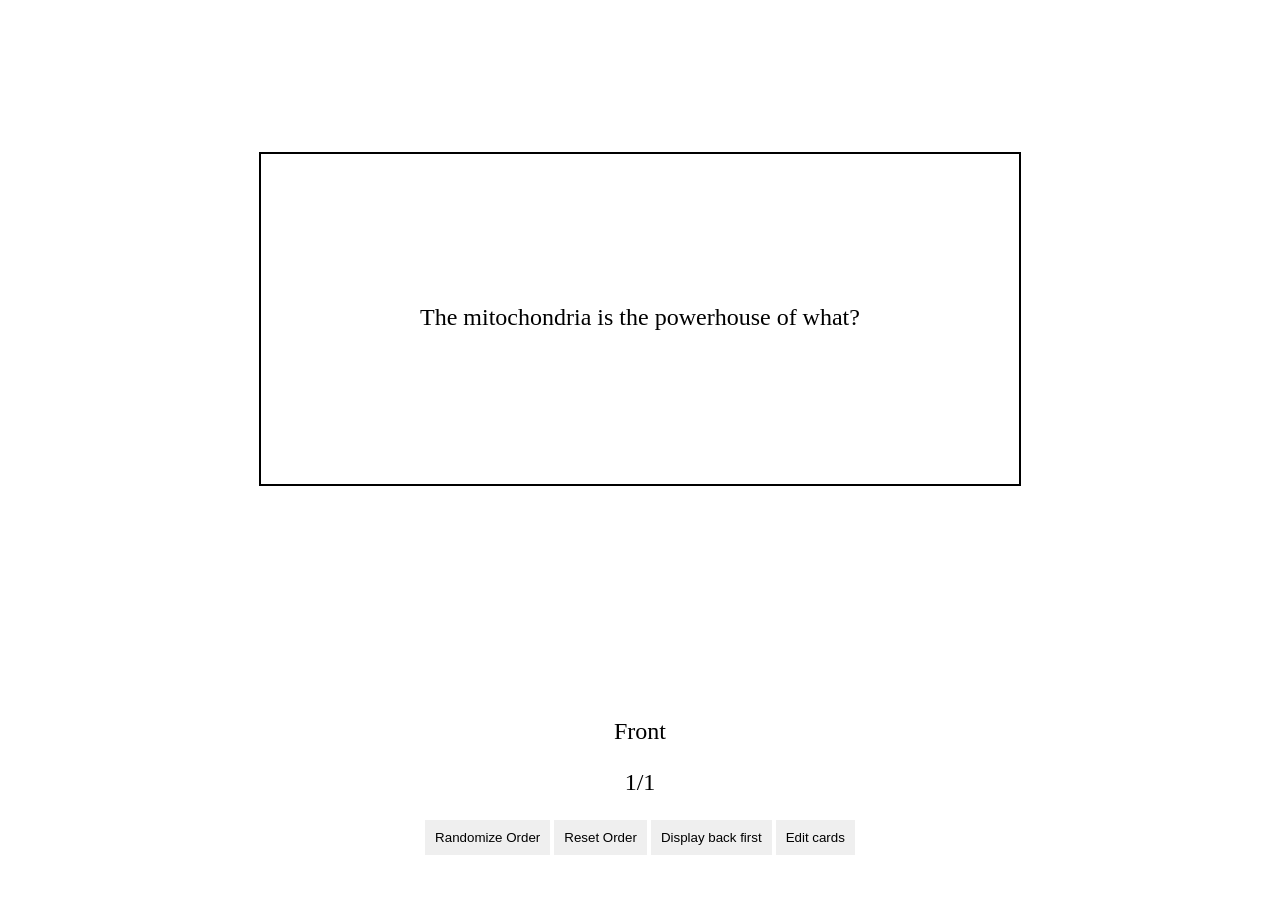
==== flashcards/index.html @ 7512b7d4 "home page" ====
<!DOCTYPE html>
<html>
    <head>
        <title>Flashcards</title>
    </head>
    <body>
        <div id="viewer">
            <div id="card">
                <div id="textBox"></div>
            </div>
            <div style="width:100%; position: fixed; text-align: center; left: 0; bottom: 5%;">
                <div>
                    <p id="qa"></p>
                    <p id="counter"></p>
                </div>
                <div>
                    <button id="randomizeButton" commandfor="textBox" command="--randomize">Randomize Order</button>
                    <button id="orderButton" commandfor="textBox" command="--order">Reset Order</button>
                    <button id="swapButton" commandfor="textBox" command="--swapQA">Display back first</button>
                    <button id="editorButton" commandfor="textBox" command="--editCards">Edit cards</button>
                </div>
            </div>
        </div>
        <div id="editor" hidden="">
            <div id="cardTable" style="margin-bottom: 200px;">
                <div id="grid" class="container">
                    <div>
                        Question
                    </div>
                    <div>
                        Answer
                    </div>
                    <div></div>
                </div>
                <button id="addCardButton" commandfor="grid" command="--addCard">Add Card</button>
            </div>
            <div style="width:100%; position: fixed; text-align: center; left: 0; bottom: 5%;">
                <button id="addCardButton" commandfor="grid" command="--addCard">Add Card</button>
                <button id="viewerButton" commandfor="textBox" command="--viewCards">View Cards</button>
                <button id="saveButton" commandfor="textBox" command="--save">Save</button>
                <button id="resetButton" commandfor="textBox" command="--reset">Reset to Defaults</button>
            </div>
        </div>
    </body>
    <script src="viewing.js" defer></script>
    <script src="writing.js" defer></script>
    <link rel="stylesheet" href="styles.css">
</html>
---- flashcards/styles.css ----
@keyframes cardFlip {
    0% {width:60%;}
    50% {width:0%;}
    100% {width:60%;}
}

@keyframes cardFlip2 {
    0% {width:60%;}
    50% {width:0%;}
    100% {width:60%;}
}

@keyframes textHide {
    0% {color:white; border-color: white;}
    50% {color:white; border-color: white;}
    100% {color:black; border-color: black;}
}
@keyframes textHide2 {
    0% {color:white; border-color: white;}
    50% {color:white; border-color: white;}
    100% {color:black; border-color: black;}
}

p {
    font-size: x-large
}

#card {
    text-align: center;
    border: 2px solid black;
    margin: auto;
    margin-top:12%;
    width: 60%;
    height:330px;
}

#textBox {
    font-size: x-large;
    padding: 150px;
}

.container {
    display: grid;
    grid-template-columns: auto auto 40px;
    width:60%;
    margin: auto;
    row-gap: 2px;
    border: 2px solid black;
    background-color: black;
}

#cardTable {
    text-align: center;
}

#cardTable #addCardButton {
    width:60.25%;
    border:2px solid black;
    line-height: 0;
    margin-top:-100px;
}

.container button {
    font-size: large;
    width: 40px;
    height: auto;
}

textarea {
    resize: vertical;
    height: 17px;
    width:300px;
}

button {
    background-color: light-grey;
    border: none;
    padding: 10px;
}

.container div {
    padding: 5px;
    background-color: white;
    text-align: center;
}
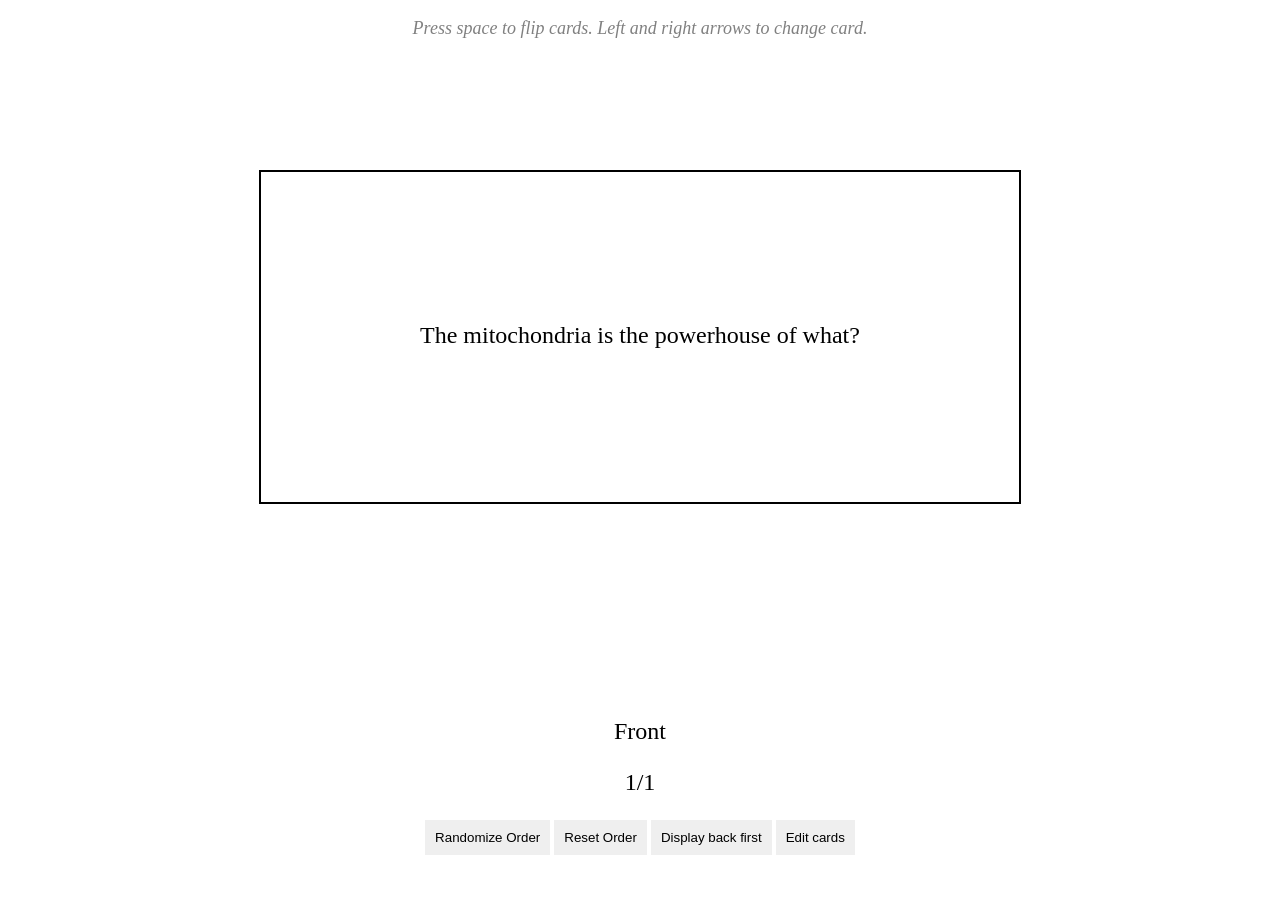
==== commit c4dfe26b: "basic instructions" ====
--- a/flashcards/index.html
+++ b/flashcards/index.html
@@ -4,6 +4,7 @@
         <title>Flashcards</title>
     </head>
     <body>
+        <p style="font-size: large; text-align: center; color: gray; font-style: italic; height: 0px;">Press space to flip cards. Left and right arrows to change card.</p>
         <div id="viewer">
             <div id="card">
                 <div id="textBox"></div>
